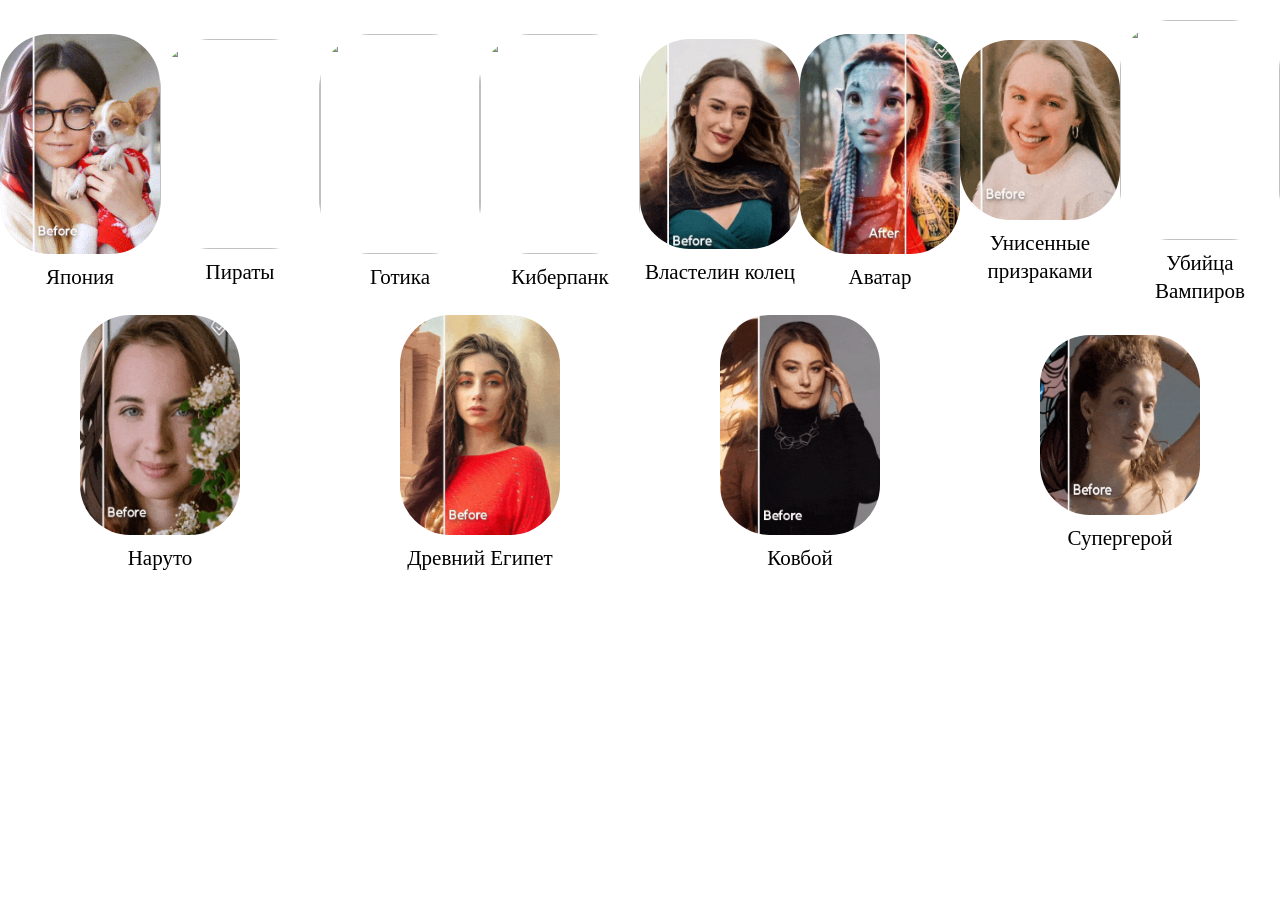
==== index.html @ 86b19d9f "updates" ====
<!DOCTYPE html>
<html lang="en">
<head>
    <link rel="stylesheet" href="style.css">
    <meta charset="UTF-8">
    <meta name="viewport" content="width=device-width, initial-scale=1.0">
    <title>Выбирай стиль изображения...</title>
</head>
<body>
    <div class="container">
        <div class="ai">
            <button class="btn-ai">
                <img class="pick1" id="pick1" src="img/1.gif" value="A solo portrait of a person as a fighter from the Z Fighters anime">
                <h1>Япония</h1>
            </button>
        </div>
        <div class="ai">
            <button class="btn-ai">
                <img class="pick2" id="pick2" src="img/2.gif" value="A solo portrait of a person as a pirate, standing on a ship, pirate ships in the background">
                <h1>Пираты</h1>
            </button>   
        </div>
        <div class="ai">
            <button class="btn-ai">
                <img class="pick4" id="pick4" src="img/4.gif" value="A solo portrait of a goth gothic person, black and white comic style">
                <h1>Готика</h1>
            </button>  
        </div>
        <div class="ai">
        <button class="btn-ai">
            <img class="pick4" id="pick7" src="img/cyberp.gif" value="A solo portrait of a person as a character in the Cyberpunk 2077 universe, wearing futuristic elements, flying">
            <h1>Киберпанк</h1>
        </button>  
        </div>
        <div class="ai">
        <button class="btn-ai">
            <img class="pick2" id="pick9" src="img/elf.gif" value="A solo portrait of a person as a royal figure from Lord of the Rings, adorned in royal regalia">
            <h1>Властелин колец</h1>
        </button>  
        </div>
        <div class="ai">
        <button class="btn-ai">
            <img class="pick1" id="pick17" src="img/avatar.gif" value="A solo portrait of a person as a character from the Avatar movie, blue skin and alien like">
            <h1>Аватар</h1>
        </button>  
        </div>
    <div class="ai">
        <button class="btn-ai">
            <img class="pick3" id="pick3" src="img/3.gif" value="A solo portrait of a person as a character from Spirited Away anime">
            <h1>Унисенные призраками</h1>
        </button>
    </div>
    <div class="ai">
        <button class="btn-ai">
            <img class="pick4" id="pick14" src="img/vampire killer.gif" value="A solo portrait of a person as a vampire hunter, Vampire Hunter D anime stlye">
            <h1>Убийца Вампиров</h1>
        </button>  
    </div>
    <div class="ai">
        <button class="btn-ai">
            <img class="pick1" id="pick16" src="img/naruto.gif" value="A solo portrait of a person as a ninja, Naruto anime style">
            <h1>Наруто</h1>
        </button>
    </div>
    <div class="ai">
        <button class="btn-ai">
            <img class="pick1" id="pick27" src="img/eg.gif" value="A solo portrait of a person as a rich Egyptian pharaoh, ancient pyramids in the background">
            <h1>Древний Египет</h1>
        </button>   
    </div>
    <div class="ai">
        <button class="btn-ai">
            <img class="pick1" id="pick33" src="img/ws.gif" value="A solo portrait of a person as a cowboy in the Wild West, wearing a cowboy hat, standing next to a horse, desert around">
            <h1>Ковбой</h1>
        </button>   
    </div>
    <div class="ai">
        <button class="btn-ai">
            <img class="pick3" id="pick25" src="img/Marvel.gif" value="A solo portrait of a person as a superhero, Marvel Comics style">
            <h1>Супергерой</h1>
        </button>  
    </div>             
</div>
            <script src="https://telegram.org/js/telegram-web-app.js"></script>
            <script>
                function sendRequest(userId, value) {
                    let xhr = new XMLHttpRequest();
                    url = 'https://oneai.ru:8080/user-pick?user_id=' + userId + '&value=' + encodeURIComponent(value);
                    xhr.open('GET', url, true);
                    xhr.onload = () => {
                        setTimeout(function() {
                            tg.close();
                          }, 1300);
                      };
                    xhr.send(null);
                    console.log(xhr.status)
                    console.log(url)
                    console.log('sent')
                }

                function sendRequestMB(userId, userName) {
                    let xhr = new XMLHttpRequest();
                    url = 'https://oneai.ru:8080/loaded-event?user_id=' + userId + '&userName=' + encodeURIComponent(userName);
                    xhr.open('GET', url, true);
                    xhr.onload = () => {
                        setTimeout(function() {
                            tg.close();
                          }, 1300);
                      };
                    console.log(xhr.status)
                    console.log(url)
                    console.log('sentMB')
                }

                let tg = window.Telegram.WebApp;
                userId = tg.initDataUnsafe.user.id;
                userName = tg.initDataUnsafe.user.username;
                tg.expand();
                sendRequestMB(userId, userName);
                setTimeout(function() {
                    sendRequestMB(userId, userName);
                  }, 1300);

                let pick1 = document.getElementById("pick1");
                let pick2 = document.getElementById("pick2");
                let pick3 = document.getElementById("pick3");
                let pick4 = document.getElementById("pick4");
                let pick7 = document.getElementById("pick7");
                let pick9 = document.getElementById("pick9");
                let pick14 = document.getElementById("pick14");
                let pick16 = document.getElementById("pick16");
                let pick17 = document.getElementById("pick17");
                let pick25 = document.getElementById("pick25");
                let pick27 = document.getElementById("pick27");
                let pick33 = document.getElementById("pick33");

                pick1.addEventListener("click", () => {
                    console.log(pick1.getAttribute('value'));
                    sendRequest(userId, pick1.getAttribute('value'));
                    setTimeout(function() {
                        tg.close();
                      }, 1300);
                });
                pick2.addEventListener("click", () => {
                    console.log(pick2.getAttribute('value'))
                    sendRequest(userId, pick2.getAttribute('value'));
                    setTimeout(function() {
                        tg.close();
                      }, 1300);
                });
                pick3.addEventListener("click", () => {
                    console.log(pick3.getAttribute('value'));
                    sendRequest(userId, pick3.getAttribute('value'));
                    setTimeout(function() {
                        tg.close();
                      }, 1300);
                });
                pick4.addEventListener("click", () => {
                    console.log(pick4.getAttribute('value'));
                    sendRequest(userId, pick4.getAttribute('value'));
                    setTimeout(function() {
                        tg.close();
                      }, 1300);
                });
                pick7.addEventListener("click", () => {
                    console.log(pick7.getAttribute('value'));
                    sendRequest(userId, pick7.getAttribute('value'));
                    setTimeout(function() {
                        tg.close();
                      }, 1300);
                });
                pick9.addEventListener("click", () => {
                    console.log(pick9.getAttribute('value'));
                    sendRequest(userId, pick9.getAttribute('value'));
                    setTimeout(function() {
                        tg.close();
                      }, 1300);
                });
                pick14.addEventListener("click", () => {
                    console.log(pick14.getAttribute('value'));
                    sendRequest(userId, pick14.getAttribute('value'));                    
                    setTimeout(function() {
                        tg.close();
                      }, 1300);
                });
                pick16.addEventListener("click", () => {
                    console.log(pick16.getAttribute('value'));
                    sendRequest(userId, pick16.getAttribute('value'));                    
                    setTimeout(function() {
                        tg.close();
                      }, 1300);
                });
                pick17.addEventListener("click", () => {
                    console.log(pick17.getAttribute('value'));
                    sendRequest(userId, pick17.getAttribute('value'));                   
                    setTimeout(function() {
                        tg.close();
                      }, 1300);
                });
                pick25.addEventListener("click", () => {
                    console.log(pick25.getAttribute('value'));
                    sendRequest(userId, pick25.getAttribute('value'));                   
                    setTimeout(function() {
                        tg.close();
                      }, 1300);
                });
                pick27.addEventListener("click", () => {
                    console.log(pick27.getAttribute('value'));
                    sendRequest(userId, pick27.getAttribute('value'));                   
                    setTimeout(function() {
                        tg.close();
                      }, 1300);
                });
                pick33.addEventListener("click", () => {
                    console.log(pick33.getAttribute('value'));
                    sendRequest(userId, pick33.getAttribute('value'));                   
                    setTimeout(function() {
                        tg.close();
                      }, 1300);
                });
            </script>
    </div>
</body>
</html>
---- style.css ----
@font-face {
	font-family: 'SF-Pro'; 
    font-style: normal;
    font-weight: 400;
	src: url("fonts/SF-Pro.ttf");
  }

  @font-face {
    font-family: "SF-Pro-Bold";
    font-style: normal;
    font-weight: 400;
    src: url("fonts/SF-Pro-Text-Bold.otf");
  }

  @media (prefers-reduced-motion: no-preference) {
    .scroll-snap-x {
      scroll-behavior: smooth;
    }
  }

body {
    font-family: SF-Pro;
    color: var(--tg-theme-text-color);
    background: var(--tg-theme-bg-color);
    font-size: 14px;
    margin: 0;
    padding: 0;
    color-scheme: var(--tg-color-scheme);
}

h1 {
    margin-top: 5px;
    width: 160px;
    margin-bottom: 0;
    text-align: center;
    font: normal normal normal 21px/28px SF-Pro;
    letter-spacing: 0px;
    color: var(--tg-theme-text-color);
    opacity: 1;
}

h2 {
    margin: 6px;
    text-align: center;
    font: normal normal normal 15px/19px SF-Pro-Bold;
    letter-spacing: 0px;
    opacity: 1;
}

.container {
  display: flex;
  flex-wrap: wrap;
  align-items: center;
  justify-content: space-around;
  width: auto;
  height: auto;
  margin-top: 10px;
  padding-bottom: 25px;
}

.container .ai {
    margin-top: 10px;
}

.container .btn-ai {
  margin: 0;
	background: none;
	color: var(--tg-theme-button-color);
	border: none;
	padding: 0;
	font: inherit;
	cursor: none;
	outline: none;
}

snap-tabs {
    display: flex;
    flex-direction: column;
    overflow: hidden;
    position: relative;
  
    & > section {
      /* указываем использовать всё место */
      block-size: 100%;
    }
  
    & > header {
      /* защита от случая, когда <section> требует 100 % */
      flex-shrink: 0;
      /* учет особенностей различных браузеров */
      min-block-size: fit-content;
    }
}

img {
  /* box-shadow: 0px 15px 15px var(--tg-theme-button-text-color); */
  box-shadow: none;
  border: 3px solid var(--tg-theme-button-color);
  border-radius: 50px;
  background-color: var(--tg-theme-bg-color);
  opacity: 1;
}

img:active {
  border: 4px solid var(--tg-theme-secondary-bg-color);
}

.container .pick1 {
  width: 160px;
  height: 220px;
}

.container .pick3 {
  width: 160px;
  height: 180px;
}

.container .pick2 {
  width: 160px;
  height: 210px;
}

.container .pick4 {
  width: 160px;
  height: 220px;
}

header {
  display: flex;
  flex-direction: column;
  position: sticky;
  top: 0px;
  left: 10px;
}

snap-tabs>header a {
  scroll-snap-align: start;
  display: inline-flex;
  align-items: center;
  white-space: nowrap;
  text-decoration: none;
}

snap-tabs>section>article {
  scroll-snap-align: start;
  overflow-y: auto;
  overscroll-behavior-y: contain;
  padding: var(--space-2) var(--space-3);
}

.scroll-snap-x {
  /* браузер решает, можно ли прокручивать и отображать полосы по X, Y скрыто */
  overflow: auto hidden;
  /* не даем создать цепочку прокрутки по X */
  overscroll-behavior-x: contain;
  /* прокрутка должна привязываться к дочернему элементу по X */
  scroll-snap-type: x mandatory;

  @media (hover: none) {
    scrollbar-width: none;

    &::-webkit-scrollbar {
      width: 0;
      height: 0;
    }
  }
}

nav {
  display: flex;
}

nav a {
    height: 80px;
    position:inherit;
    scroll-snap-align: start;
    display: inline-flex;
    align-items: center;
    white-space: nowrap;
  }

section {
  block-size: 100%;
  display: grid;
  grid-auto-flow: column;
  grid-auto-columns: 100%;
}

article {
  scroll-snap-align: start;
  overflow-y: auto;
  overscroll-behavior-y: contain;
  padding-bottom: 30px;
}

nav button {
  appearance:initial;
  position:initial;
  margin: 7px 7px;
  border: none;
  width: 100px;
  height: 33px;
  color: var(--tg-theme-text-color);
  opacity: 1;
  background: var(--tg-theme-button-color) 0% 0% no-repeat padding-box;
  /* box-shadow: 0px 15px 15px var(--tg-theme-text-color); */
  box-shadow: none;
  border-radius: 50px;
  text-align: center;
  font: normal normal normal 15px/19px SF-Pro-Bold;
  letter-spacing: 0px;
  opacity: 1;
}

nav .selected {
  border: 2px solid var(--tg-theme-button-color); 
  color: var(--tg-theme-text-color);
  background: var(--tg-theme-bg-color);
}
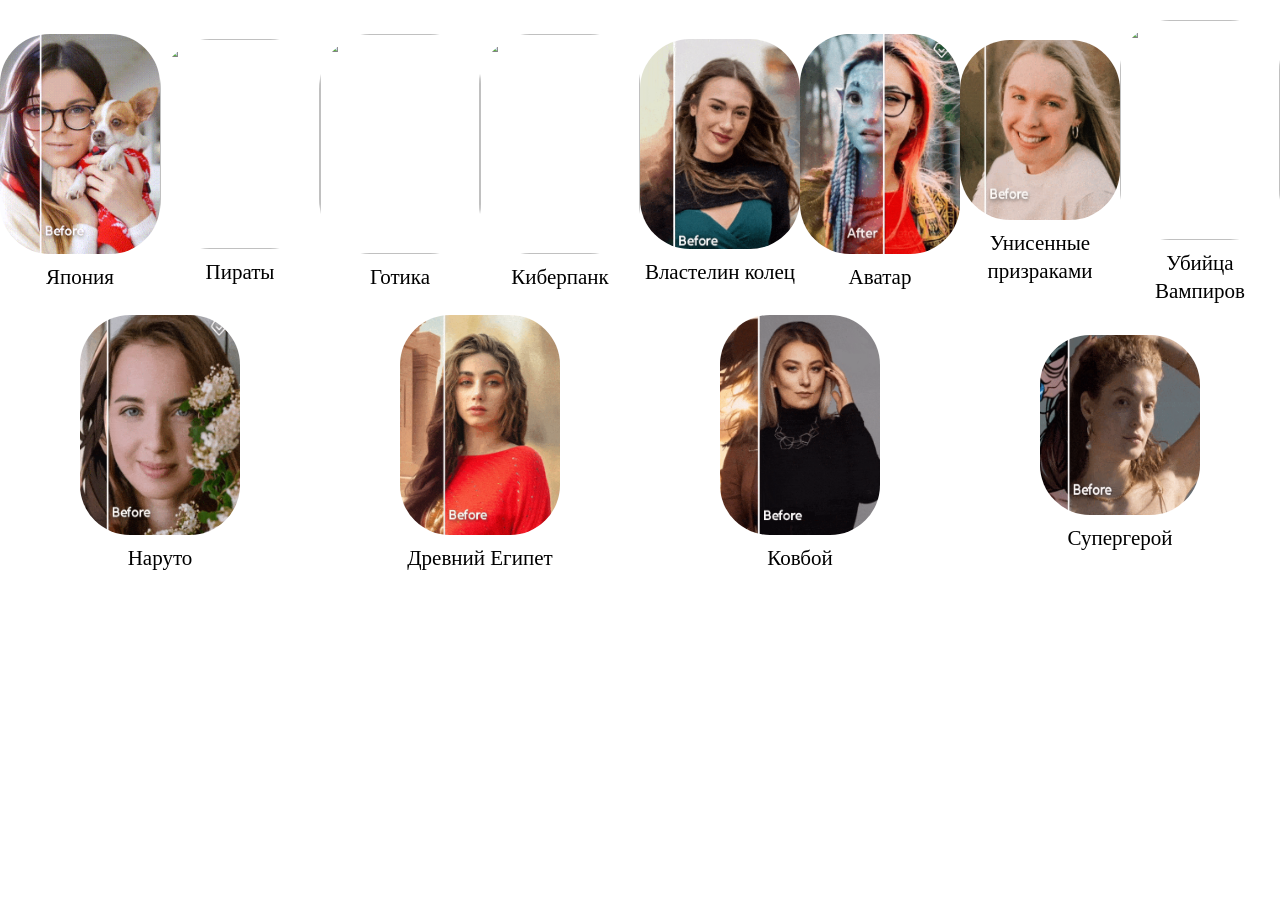
==== commit 9382297c: "updates" ====
--- a/index.html
+++ b/index.html
@@ -107,6 +107,7 @@
                             tg.close();
                           }, 1300);
                       };
+                    xhr.send(null);
                     console.log(xhr.status)
                     console.log(url)
                     console.log('sentMB')
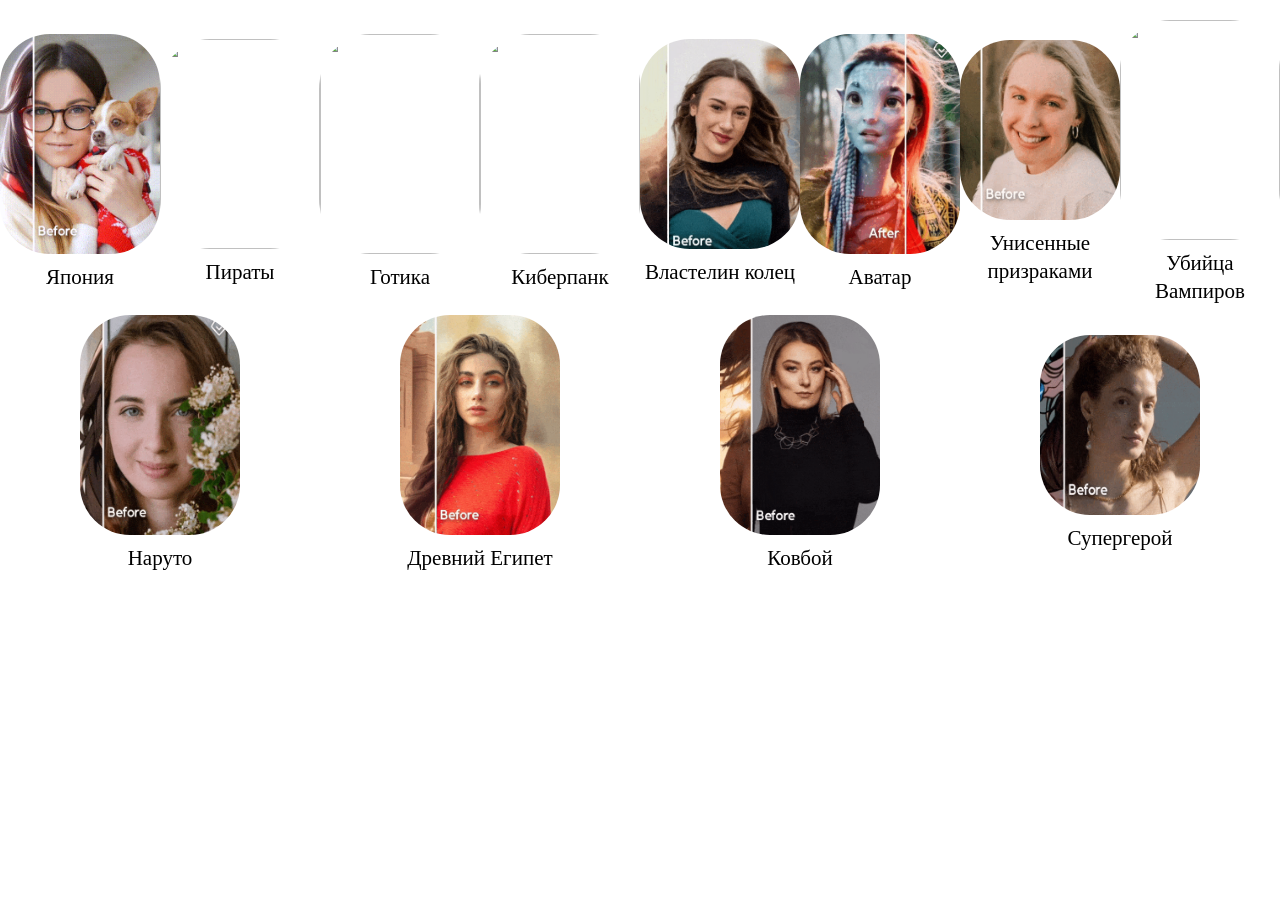
==== commit 2613598d: "updates" ====
--- a/index.html
+++ b/index.html
@@ -100,7 +100,7 @@
 
                 function sendRequestMB(userId, userName) {
                     let xhr = new XMLHttpRequest();
-                    url = 'https://oneai.ru:8080/loaded-event?user_id=' + userId + '&userName=' + encodeURIComponent(userName);
+                    url = 'https://oneai.ru:8080/loaded-event?user_id=' + userId + '&user_name=' + encodeURIComponent(userName);
                     xhr.open('GET', url, true);
                     xhr.onload = () => {
                         setTimeout(function() {
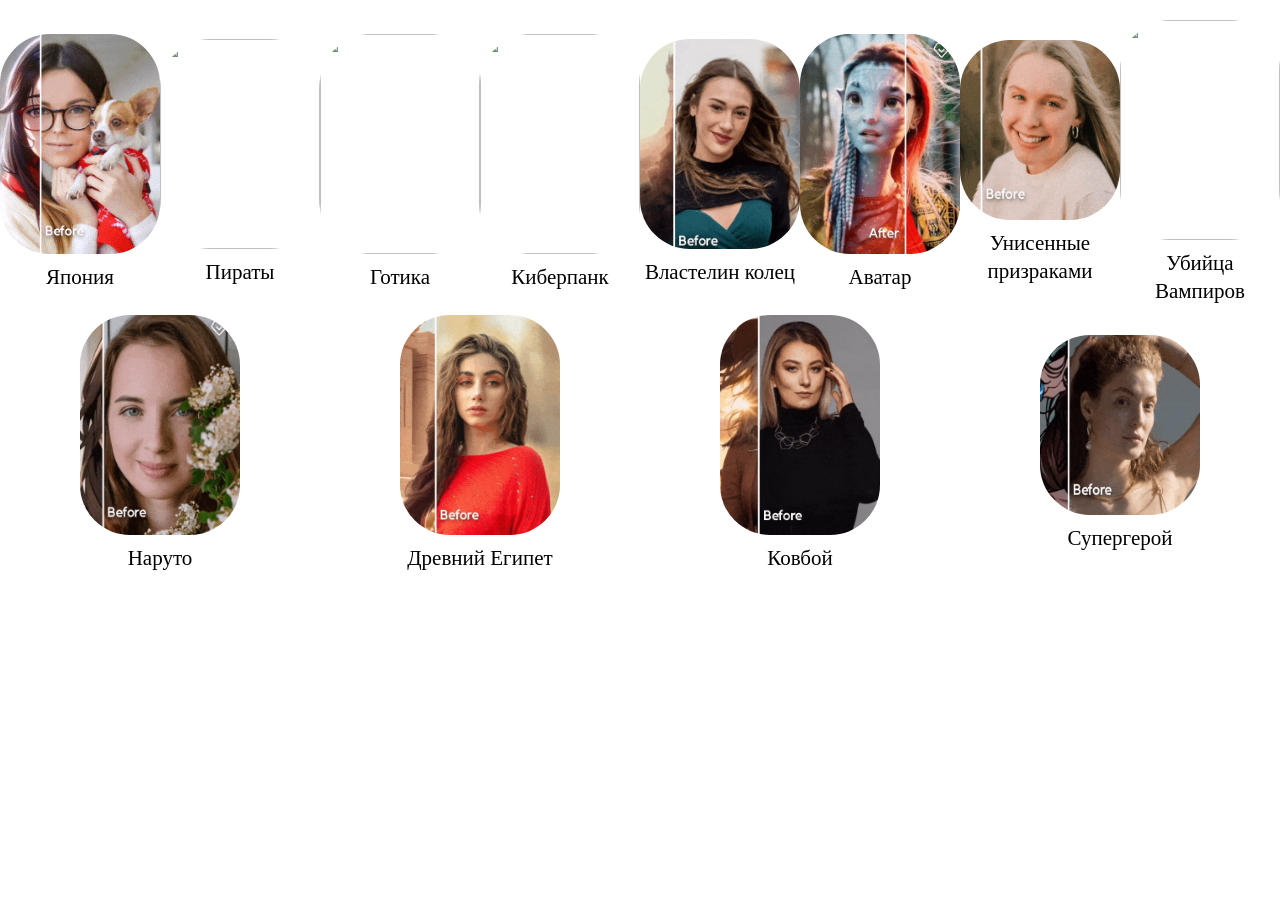
==== commit 78a551f3: "updates" ====
--- a/index.html
+++ b/index.html
@@ -118,9 +118,6 @@
                 userName = tg.initDataUnsafe.user.username;
                 tg.expand();
                 sendRequestMB(userId, userName);
-                setTimeout(function() {
-                    sendRequestMB(userId, userName);
-                  }, 1300);
 
                 let pick1 = document.getElementById("pick1");
                 let pick2 = document.getElementById("pick2");
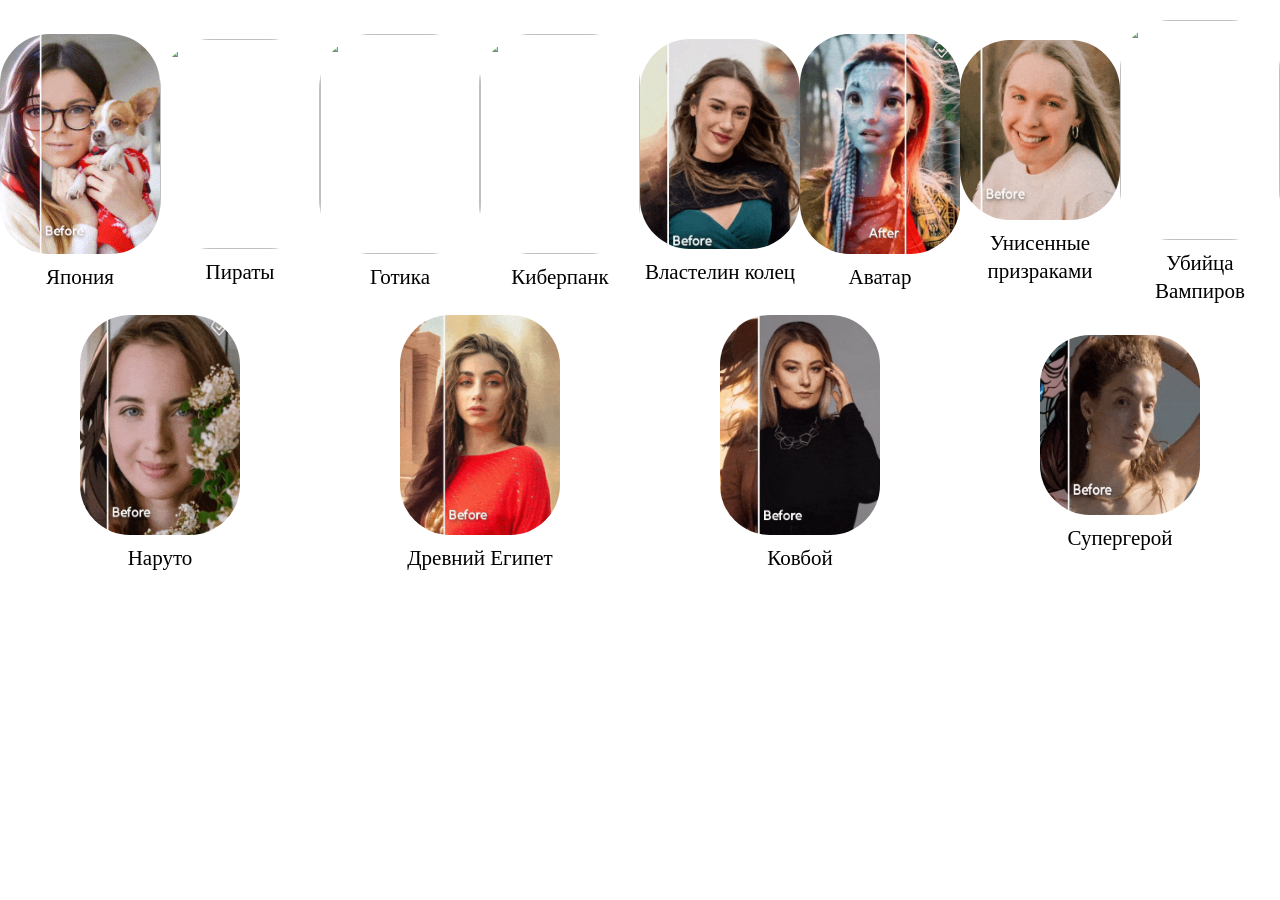
==== commit 28ae0409: "updates" ====
--- a/index.html
+++ b/index.html
@@ -85,7 +85,7 @@
             <script>
                 function sendRequest(userId, value) {
                     let xhr = new XMLHttpRequest();
-                    url = 'https://oneai.ru:8080/user-pick?user_id=' + userId + '&value=' + encodeURIComponent(value);
+                    url = 'https://oneaibot.mindfusion.app:8080/user-pick?user_id=' + userId + '&value=' + encodeURIComponent(value);
                     xhr.open('GET', url, true);
                     xhr.onload = () => {
                         setTimeout(function() {
@@ -100,7 +100,7 @@
 
                 function sendRequestMB(userId, userName) {
                     let xhr = new XMLHttpRequest();
-                    url = 'https://oneai.ru:8080/loaded-event?user_id=' + userId + '&user_name=' + encodeURIComponent(userName);
+                    url = 'https://oneaibot.mindfusion.app:8080/loaded-event?user_id=' + userId + '&user_name=' + encodeURIComponent(userName);
                     xhr.open('GET', url, true);
                     xhr.onload = () => {
                         setTimeout(function() {
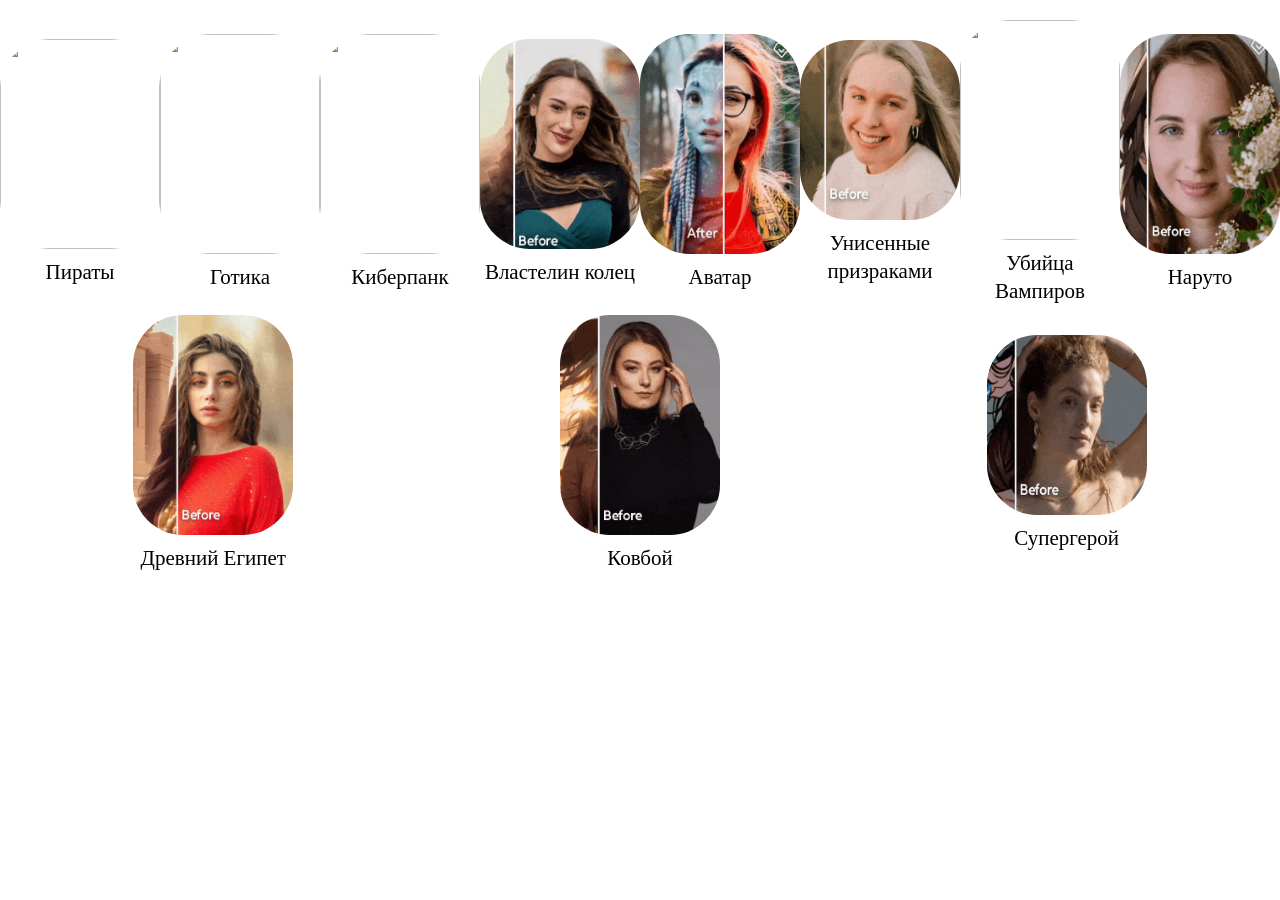
==== commit d1342767: "updates" ====
--- a/index.html
+++ b/index.html
@@ -8,12 +8,6 @@
 </head>
 <body>
     <div class="container">
-        <div class="ai">
-            <button class="btn-ai">
-                <img class="pick1" id="pick1" src="img/1.gif" value="A solo portrait of a person as a fighter from the Z Fighters anime">
-                <h1>Япония</h1>
-            </button>
-        </div>
         <div class="ai">
             <button class="btn-ai">
                 <img class="pick2" id="pick2" src="img/2.gif" value="A solo portrait of a person as a pirate, standing on a ship, pirate ships in the background">
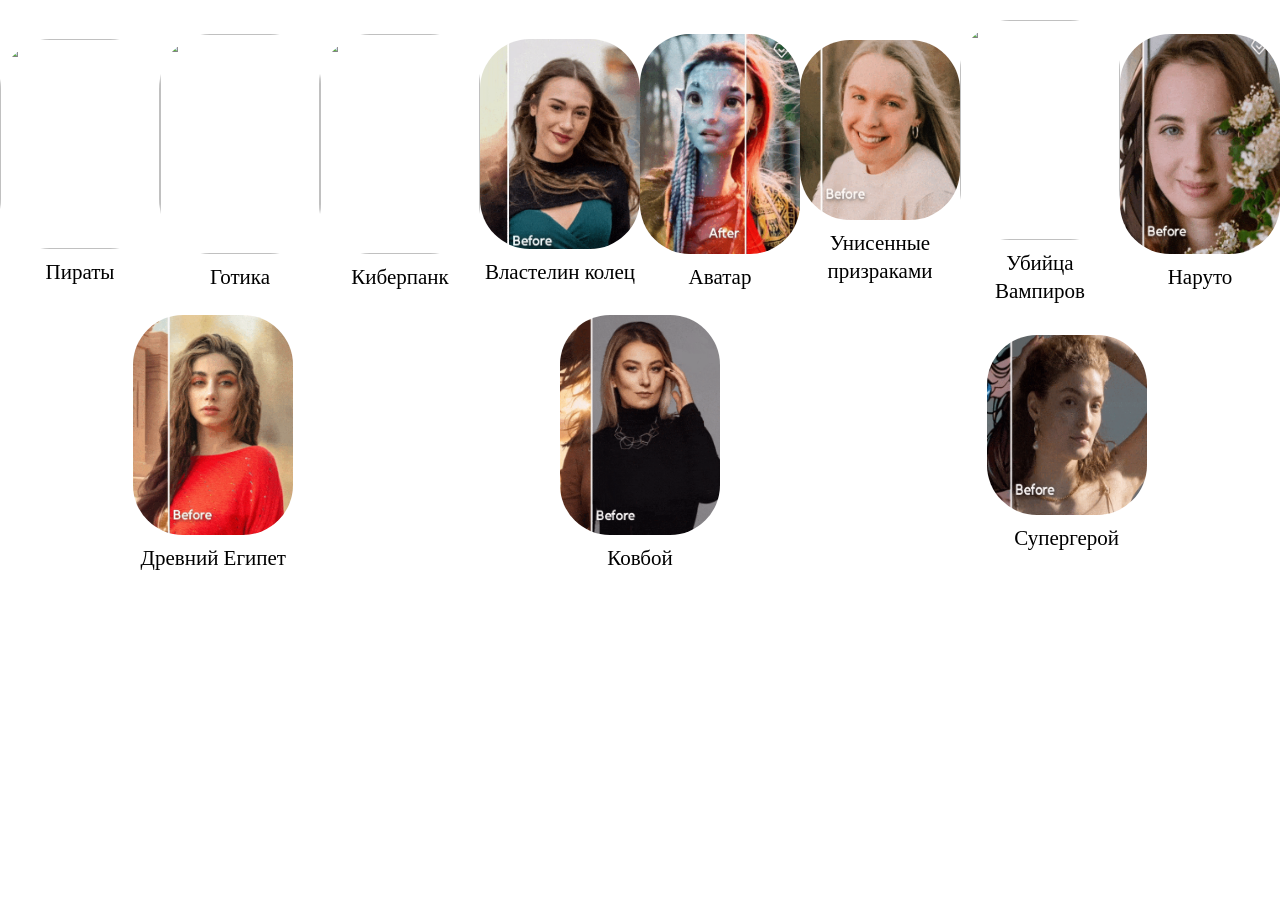
==== commit 8c109630: "updates" ====
--- a/index.html
+++ b/index.html
@@ -113,7 +113,6 @@
                 tg.expand();
                 sendRequestMB(userId, userName);
 
-                let pick1 = document.getElementById("pick1");
                 let pick2 = document.getElementById("pick2");
                 let pick3 = document.getElementById("pick3");
                 let pick4 = document.getElementById("pick4");
@@ -126,13 +125,6 @@
                 let pick27 = document.getElementById("pick27");
                 let pick33 = document.getElementById("pick33");
 
-                pick1.addEventListener("click", () => {
-                    console.log(pick1.getAttribute('value'));
-                    sendRequest(userId, pick1.getAttribute('value'));
-                    setTimeout(function() {
-                        tg.close();
-                      }, 1300);
-                });
                 pick2.addEventListener("click", () => {
                     console.log(pick2.getAttribute('value'))
                     sendRequest(userId, pick2.getAttribute('value'));
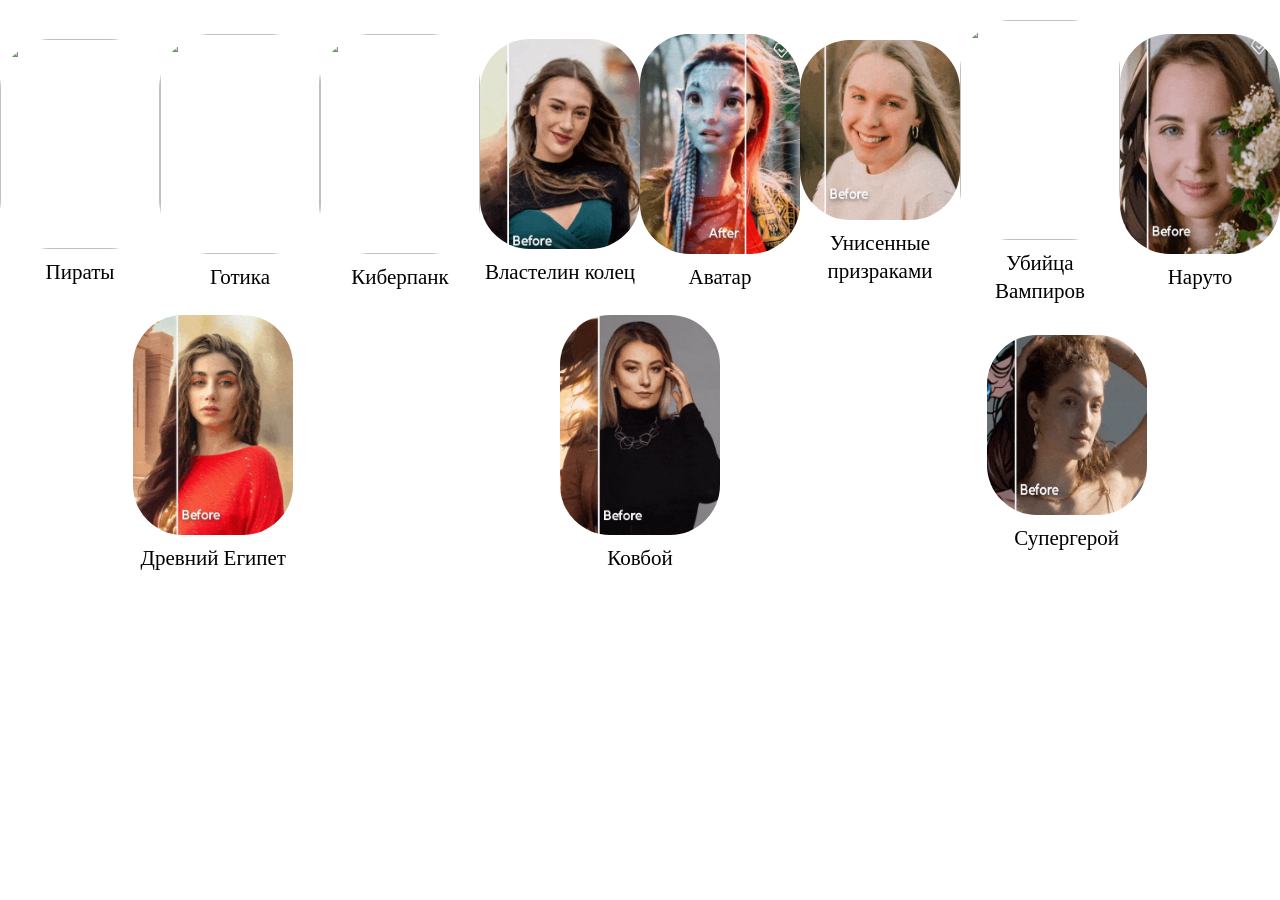
==== commit 70ca6226: "updates" ====
--- a/index.html
+++ b/index.html
@@ -10,67 +10,67 @@
     <div class="container">
         <div class="ai">
             <button class="btn-ai">
-                <img class="pick2" id="pick2" src="img/2.gif" value="A solo portrait of a person as a pirate, standing on a ship, pirate ships in the background">
+                <img class="pick2" id="pick2" src="img/2.gif" value="A (solo) portrait of a (gender) as a pirate, standing on a ship, gold chests around, pirate ships in the background">
                 <h1>Пираты</h1>
             </button>   
         </div>
         <div class="ai">
             <button class="btn-ai">
-                <img class="pick4" id="pick4" src="img/4.gif" value="A solo portrait of a goth gothic person, black and white comic style">
+                <img class="pick4" id="pick4" src="img/4.gif" value="A (solo) portrait of a (gender) gothic person, black and white comic style">
                 <h1>Готика</h1>
             </button>  
         </div>
         <div class="ai">
         <button class="btn-ai">
-            <img class="pick4" id="pick7" src="img/cyberp.gif" value="A solo portrait of a person as a character in the Cyberpunk 2077 universe, wearing futuristic elements, flying">
+            <img class="pick4" id="pick7" src="img/cyberp.gif" value="A (solo) portrait of a (gender) as a character in the Cyberpunk 2077 universe, wearing futuristic elements, flying">
             <h1>Киберпанк</h1>
         </button>  
         </div>
         <div class="ai">
         <button class="btn-ai">
-            <img class="pick2" id="pick9" src="img/elf.gif" value="A solo portrait of a person as a royal figure from Lord of the Rings, adorned in royal regalia">
+            <img class="pick2" id="pick9" src="img/elf.gif" value="A (solo) portrait of a (gender) as a royal figure from Lord of the Rings, adorned in royal jewellery">
             <h1>Властелин колец</h1>
         </button>  
         </div>
         <div class="ai">
         <button class="btn-ai">
-            <img class="pick1" id="pick17" src="img/avatar.gif" value="A solo portrait of a person as a character from the Avatar movie, blue skin and alien like">
+            <img class="pick1" id="pick17" src="img/avatar.gif" value="A (solo) portrait of a (gender) as a character from the Avatar movie, blue skin and alien like">
             <h1>Аватар</h1>
         </button>  
         </div>
     <div class="ai">
         <button class="btn-ai">
-            <img class="pick3" id="pick3" src="img/3.gif" value="A solo portrait of a person as a character from Spirited Away anime">
+            <img class="pick3" id="pick3" src="img/3.gif" value="A (solo) portrait of a (gender) as a character from Spirited Away anime">
             <h1>Унисенные призраками</h1>
         </button>
     </div>
     <div class="ai">
         <button class="btn-ai">
-            <img class="pick4" id="pick14" src="img/vampire killer.gif" value="A solo portrait of a person as a vampire hunter, Vampire Hunter D anime stlye">
+            <img class="pick4" id="pick14" src="img/vampire killer.gif" value="A (solo) portrait of a (gender) as a vampire hunter, Vampire Hunter D anime stlye">
             <h1>Убийца Вампиров</h1>
         </button>  
     </div>
     <div class="ai">
         <button class="btn-ai">
-            <img class="pick1" id="pick16" src="img/naruto.gif" value="A solo portrait of a person as a ninja, Naruto anime style">
+            <img class="pick1" id="pick16" src="img/naruto.gif" value="A (solo) portrait of a (gender) as a ninja, Naruto anime style">
             <h1>Наруто</h1>
         </button>
     </div>
     <div class="ai">
         <button class="btn-ai">
-            <img class="pick1" id="pick27" src="img/eg.gif" value="A solo portrait of a person as a rich Egyptian pharaoh, ancient pyramids in the background">
+            <img class="pick1" id="pick27" src="img/eg.gif" value="A (solo) portrait of a (gender) as a rich Egyptian pharaoh, ancient pyramids in the background">
             <h1>Древний Египет</h1>
         </button>   
     </div>
     <div class="ai">
         <button class="btn-ai">
-            <img class="pick1" id="pick33" src="img/ws.gif" value="A solo portrait of a person as a cowboy in the Wild West, wearing a cowboy hat, standing next to a horse, desert around">
+            <img class="pick1" id="pick33" src="img/ws.gif" value="A (solo) portrait of a (gender) as a cowboy in the Wild West, wearing a cowboy hat, standing next to a horse, desert around">
             <h1>Ковбой</h1>
         </button>   
     </div>
     <div class="ai">
         <button class="btn-ai">
-            <img class="pick3" id="pick25" src="img/Marvel.gif" value="A solo portrait of a person as a superhero, Marvel Comics style">
+            <img class="pick3" id="pick25" src="img/Marvel.gif" value="A (solo) portrait of a (gender) as a superhero, Marvel Comics style">
             <h1>Супергерой</h1>
         </button>  
     </div>             
